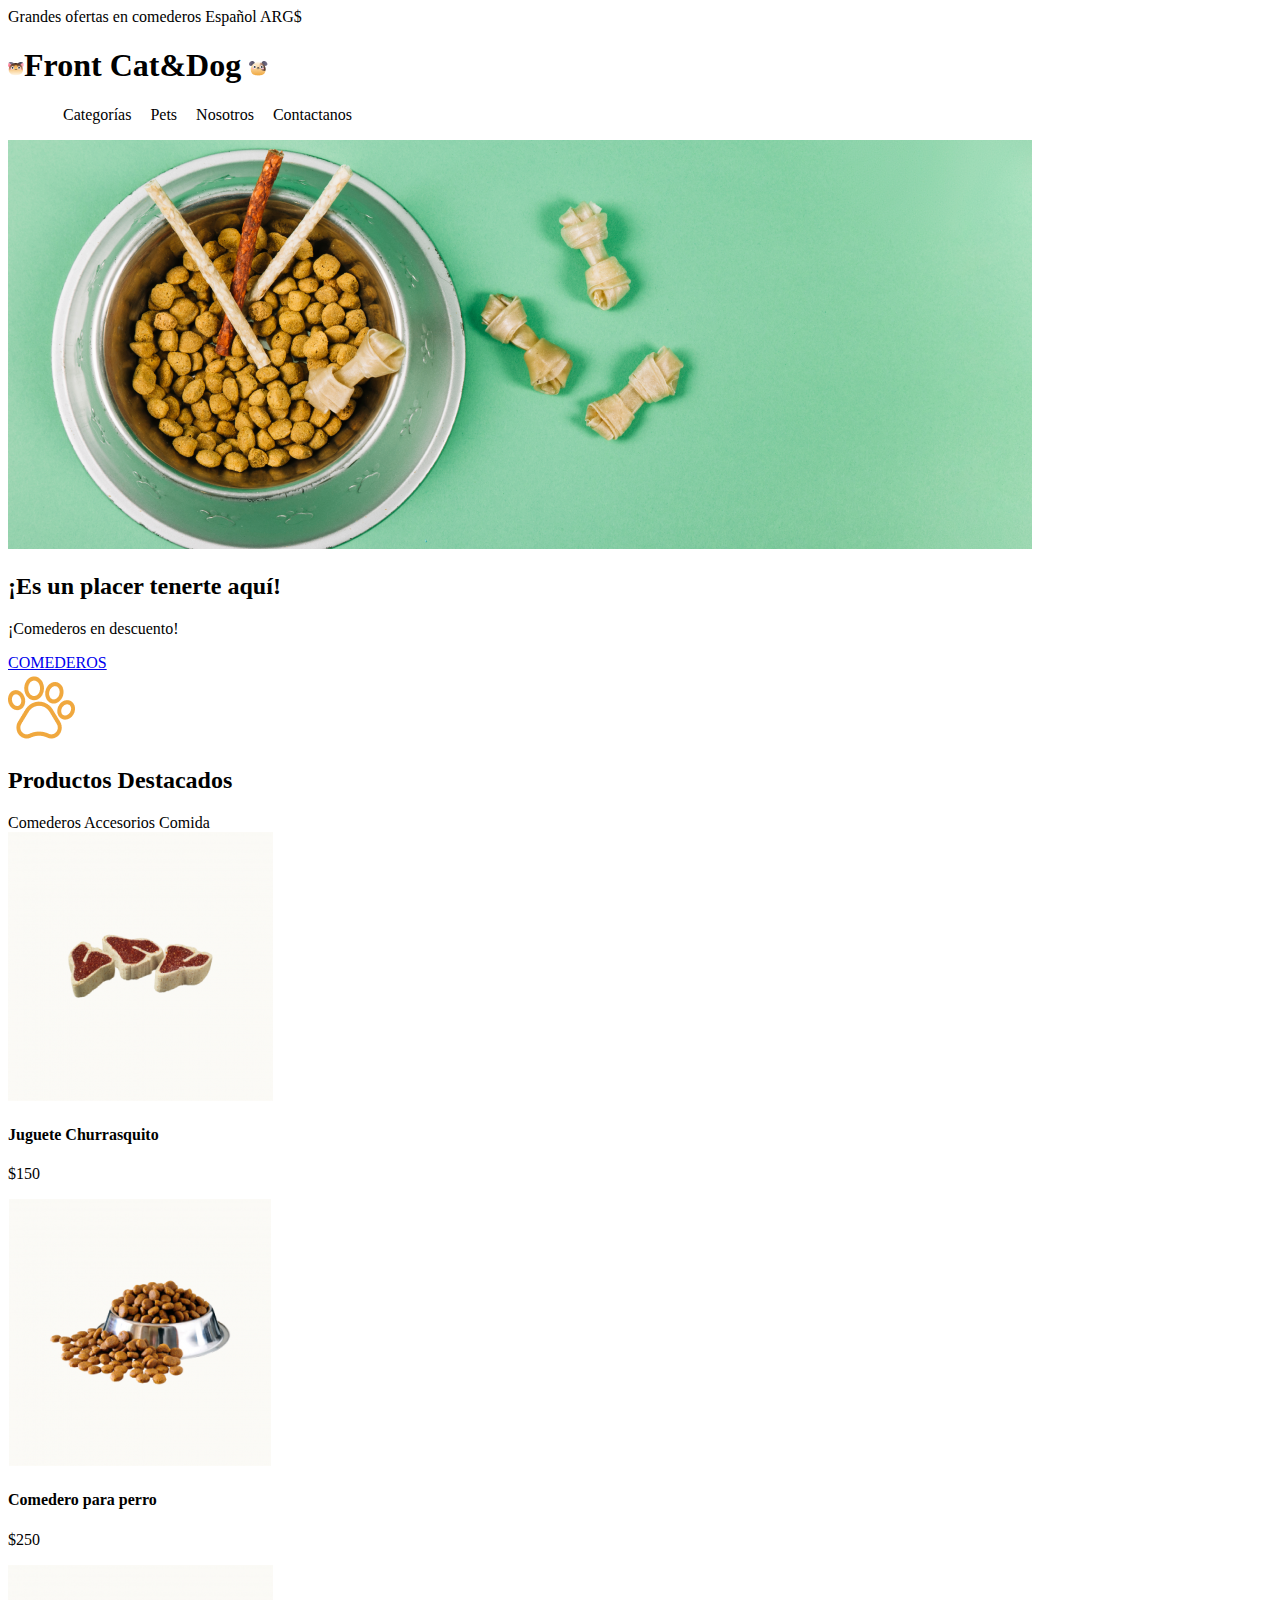
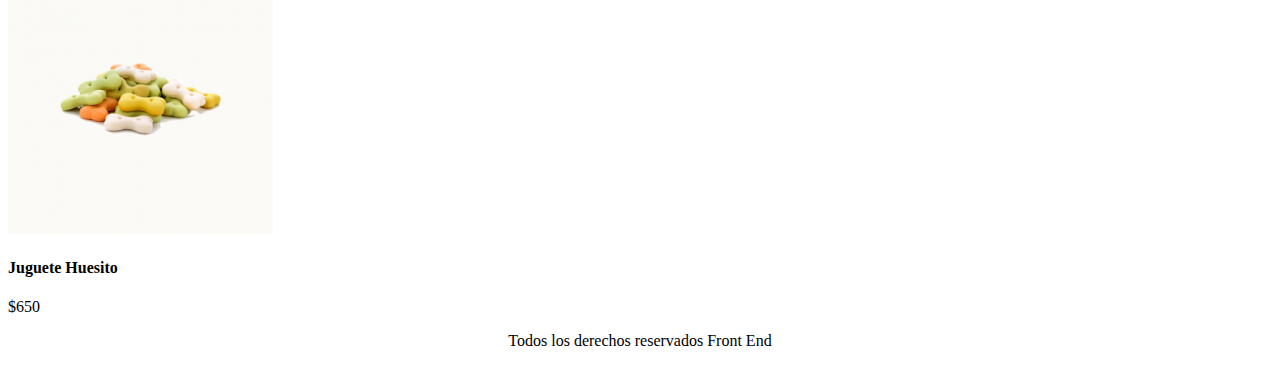
==== index.html @ 1dcbf635 "petshop primer armado" ====
<!DOCTYPE html>
<html lang="es">
<head>
    <meta charset="UTF-8">
    <meta http-equiv="X-UA-Compatible" content="IE=edge">
    <meta name="viewport" content="width=device-width, initial-scale=1.0">
    <title>Petshop</title>
</head>
<body>
    <header>
        <div>
            <span>Grandes ofertas en comederos</span>
            <span>Español</span>
            <span>ARG$</span>
        </div>
        <div>
            <h1>
                <img src="img/Cat.png" alt="logo gato">Front Cat&Dog <img src="img/Dog.png" alt="logo perro">
            </h1>
            <nav>
                <ul type="none">
                    <list><img src="img/pawprint 4.png" alt="patita">Categorías</list>
                    <list><img src="img/pawprint 4.png" alt="patita">Pets</list>
                    <list><img src="img/pawprint 4.png" alt="patita">Nosotros</list>
                    <list><img src="img/pawprint 4.png" alt="patita">Contactanos</list>
                </ul>
            </nav>
        </div>
    </header>
    <main>
        <section>
            <img src="img/bowl-and-pet-daities-on-green-background 1.png" alt="comedero fondo">
            <h2>¡Es un placer tenerte aquí! </h2>
            <p>¡Comederos en descuento!</p>
            <a href="comederos.html">COMEDEROS</a>
        </section>
        
        <section>
            <img src="img/pawprint 1.png" alt="pawprint">
            <h2>Productos Destacados</h2>
            <span>Comederos</span>
            <span>Accesorios</span>
            <span>Comida</span>

            <div>
                <img src="img/churrasquito.png" alt="churrasquito">
                <h4>Juguete Churrasquito</h4>
                <p>$150</p>
            </div>

            <div>
                <img src="img/comedero.png" alt="churrasquito">
                <h4>Comedero para perro</h4>
                <p>$250</p>
            </div>

            <div>
                <img src="img/Huesito.png" alt="churrasquito">
                <h4>Juguete Huesito</h4>
                <p>$650</p>
            </div>

        </section>
    </main>
    <footer>
        <p style="text-align: center;">Todos los derechos reservados Front End</p>
    </footer>
    
</body>
</html>
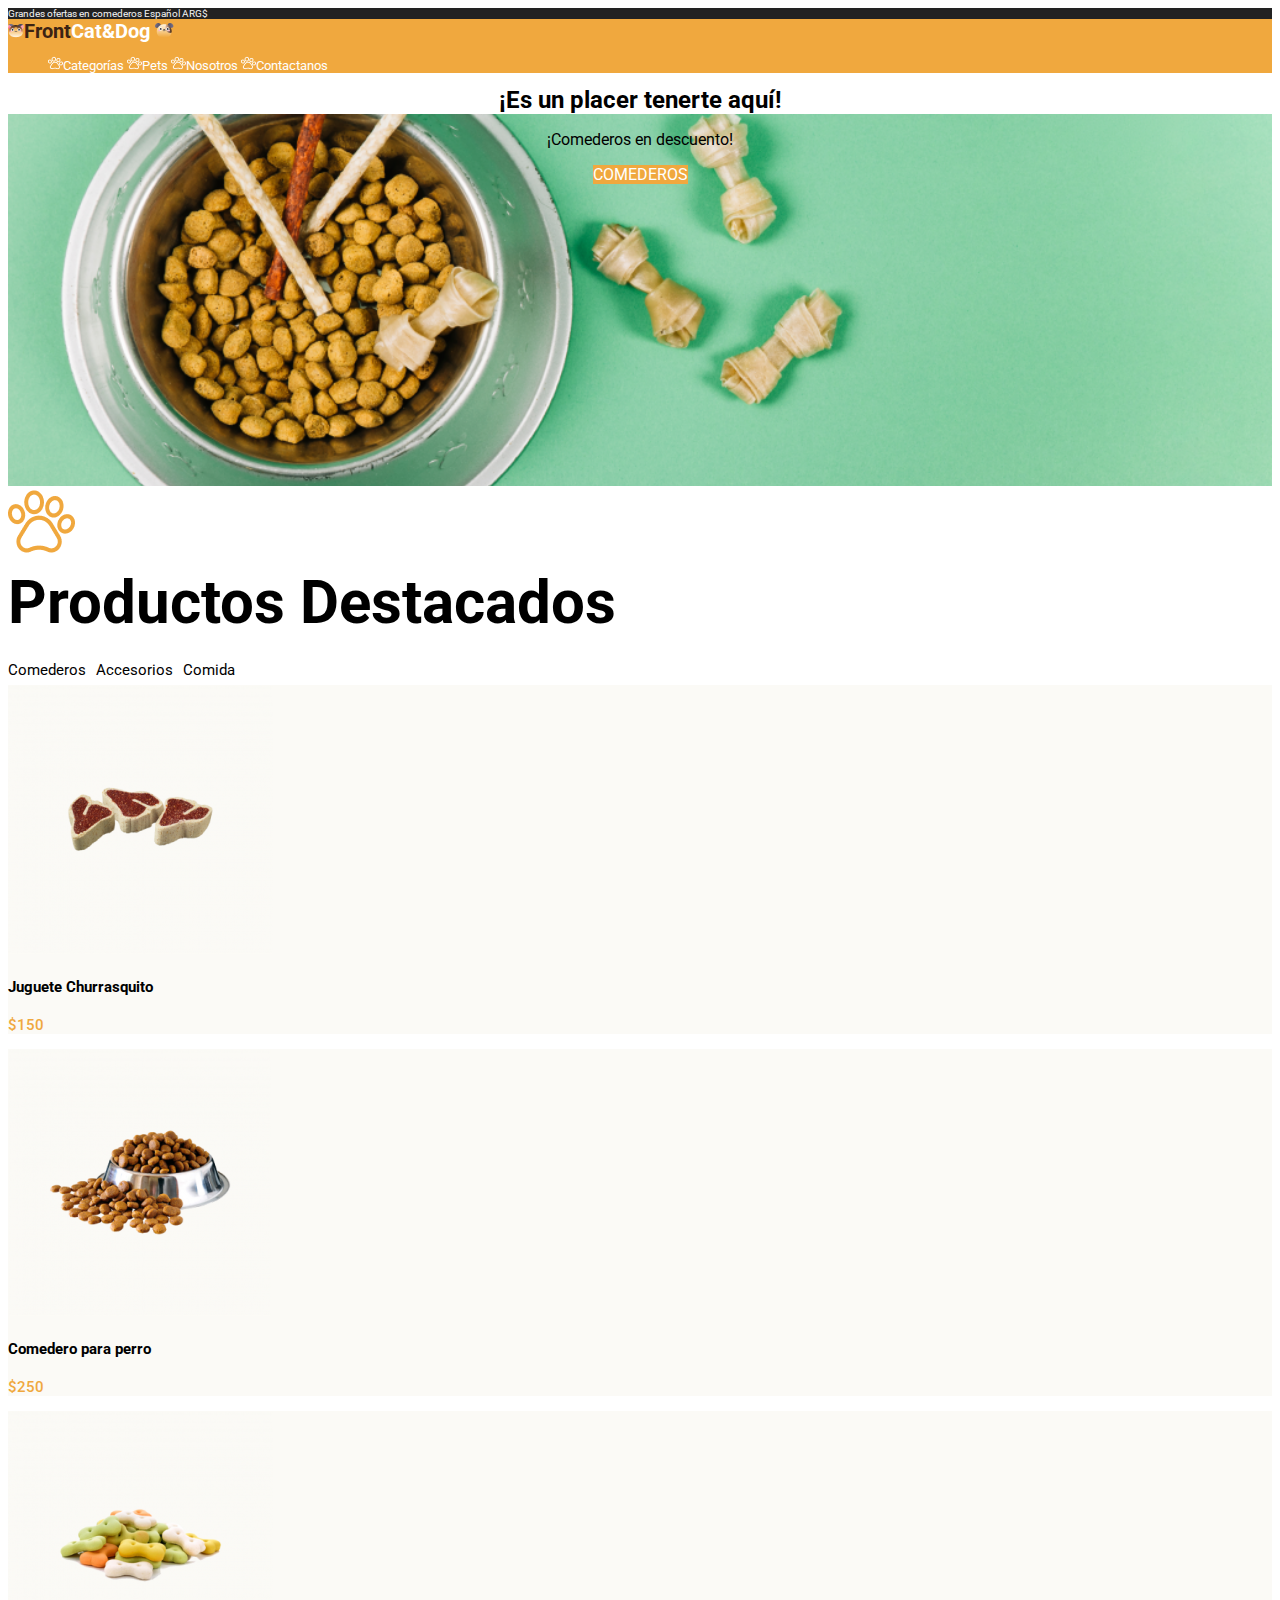
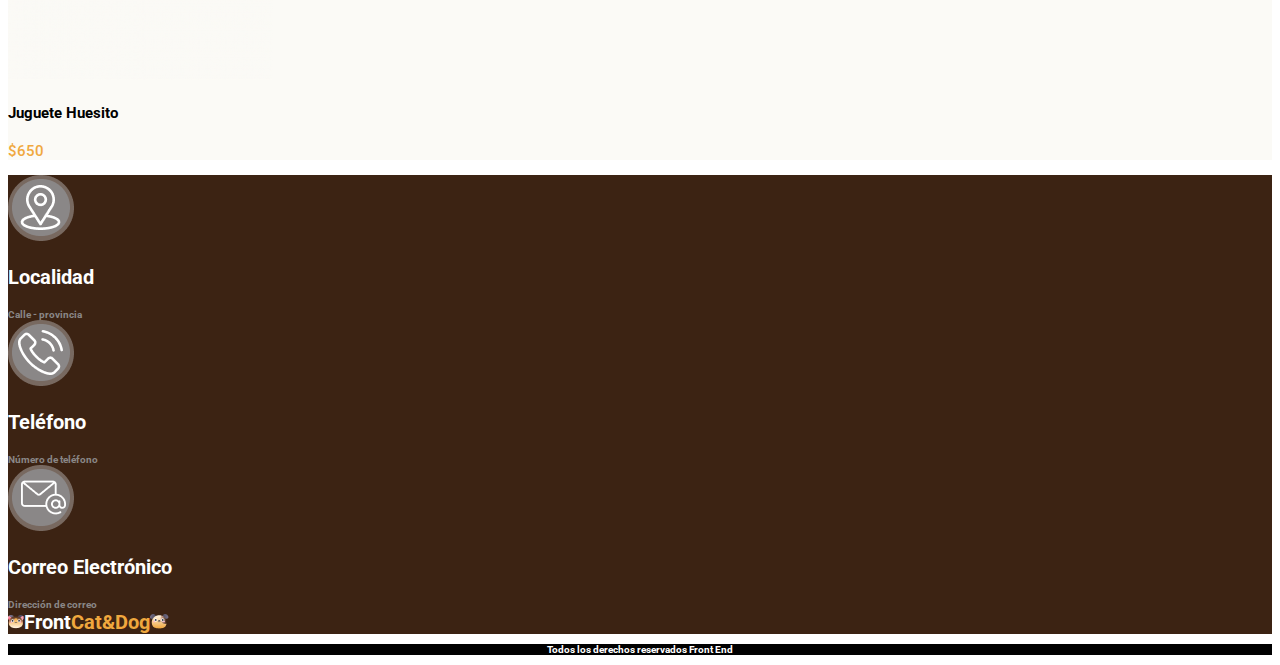
==== commit 7cd71652: "Agregue fuentes, fondos y iconos" ====
--- a/index.html
+++ b/index.html
@@ -5,17 +5,19 @@
     <meta http-equiv="X-UA-Compatible" content="IE=edge">
     <meta name="viewport" content="width=device-width, initial-scale=1.0">
     <title>Petshop</title>
+    <link rel="stylesheet" href="https://cdnjs.cloudflare.com/ajax/libs/font-awesome/5.15.3/css/all.min.css" referrerpolicy="no-referrer" />
+    <link rel="stylesheet" href="css/style.css">
 </head>
 <body>
     <header>
-        <div>
+        <div class="barra-ofertas">
             <span>Grandes ofertas en comederos</span>
             <span>Español</span>
             <span>ARG$</span>
         </div>
-        <div>
+        <div class="barra-principal">
             <h1>
-                <img src="img/Cat.png" alt="logo gato">Front Cat&Dog <img src="img/Dog.png" alt="logo perro">
+                <img src="img/Cat.png" alt="logo gato"><span>Front</span>Cat&Dog <img src="img/Dog.png" alt="logo perro">
             </h1>
             <nav>
                 <ul type="none">
@@ -29,32 +31,35 @@
     </header>
     <main>
         <section>
-            <img src="img/bowl-and-pet-daities-on-green-background 1.png" alt="comedero fondo">
-            <h2>¡Es un placer tenerte aquí! </h2>
-            <p>¡Comederos en descuento!</p>
-            <a href="comederos.html">COMEDEROS</a>
+            <div class="heroe">
+                <h2>¡Es un placer tenerte aquí! </h2>
+                <p>¡Comederos en descuento!</p>
+                <a href="comederos.html">COMEDEROS</a>
+            </div>
         </section>
         
         <section>
-            <img src="img/pawprint 1.png" alt="pawprint">
-            <h2>Productos Destacados</h2>
-            <span>Comederos</span>
-            <span>Accesorios</span>
-            <span>Comida</span>
+            <div class="producto-destacado">
+                <img src="img/pawprint 1.png" alt="pawprint">
+                <h2>Productos Destacados</h2>
+                <span>Comederos</span>
+                <span>Accesorios</span>
+                <span>Comida</span>
+            </div>
 
-            <div>
+            <div class= "card">
                 <img src="img/churrasquito.png" alt="churrasquito">
                 <h4>Juguete Churrasquito</h4>
                 <p>$150</p>
             </div>
 
-            <div>
+            <div class= "card">
                 <img src="img/comedero.png" alt="churrasquito">
                 <h4>Comedero para perro</h4>
                 <p>$250</p>
             </div>
 
-            <div>
+            <div class= "card">
                 <img src="img/Huesito.png" alt="churrasquito">
                 <h4>Juguete Huesito</h4>
                 <p>$650</p>
@@ -63,7 +68,24 @@
         </section>
     </main>
     <footer>
-        <p style="text-align: center;">Todos los derechos reservados Front End</p>
+        <div class="footer-top">
+            <img src="img/Icono location.png" alt="location">
+            <h3>Localidad</h2>
+            <p>Calle - provincia</p>
+            <img src="img/Icono tel.png" alt="telefono">
+            <h3>Teléfono</h2>
+            <p>Número de teléfono</p>
+            <img src="img/Icono correo.png" alt="correo">
+            <h3>Correo Electrónico</h2>
+            <p>Dirección de correo</p>
+            <h2>
+                <img src="img/Cat.png" alt="logo gato"><span>Front</span>Cat&Dog<img src="img/Dog.png" alt="logo perro">
+            </h2>
+        </div>
+        
+        <div class= "footer-bottom">
+            <p style="text-align: center;">Todos los derechos reservados Front End</p>
+        </div>
     </footer>
     
 </body>
--- a/css/style.css
+++ b/css/style.css
@@ -0,0 +1,120 @@
+@import url("https://fonts.googleapis.com/css2?family=Roboto:wght@400;700&display=swap");
+
+body {
+  font-family: "Roboto", sans-serif;
+}
+
+/* Estilos del header */
+.barra-ofertas {
+  background-color: #222222;
+  color: #f3f3f3;
+  font-weight: 400;
+  font-size: 10px;
+}
+
+.barra-principal {
+  background-color: #f0a83e;
+  margin: 0px;
+}
+
+.barra-principal nav {
+  font-weight: 400;
+  font-size: 13px;
+  color: #ffffff;
+}
+
+h1 {
+  font-weight: 700;
+  font-size: 20px;
+  color: #ffffff;
+}
+
+h1 span {
+  color: #3c2313;
+}
+
+h2 span {
+  color: #ffffff;
+}
+
+h1,
+h2 {
+  margin: 0px;
+}
+
+/* Estilos del main */
+
+.heroe {
+  background: beige
+    url("../img/bowl-and-pet-daities-on-green-background\ 1.png") no-repeat
+    center;
+  background-size: cover;
+  height: 400px;
+  margin: 0px;
+  text-align: center;
+}
+.heroe a {
+  background-color: #f0a83e;
+  text-decoration: none;
+  color: #ffffff;
+}
+
+.heroe h2 {
+  background-color: #ffffff;
+}
+
+.producto-destacado {
+  font-size: 40px;
+  font-weight: 700;
+}
+section span {
+  font-weight: 400;
+  font-size: 15px;
+}
+
+.card {
+  background-color: #fbfaf6;
+  margin: 0px;
+  padding: 0px;
+  font-size: 15px;
+  font-weight: 500;
+}
+
+.card p {
+  color: #f0a83e;
+  font-size: 15px;
+  font-weight: 500;
+}
+
+.footer-top {
+  background-color: #3c2313;
+  color: #ffffff;
+}
+
+.footer-top h3 {
+  color: #ffffff;
+  font-size: 20px;
+  font-weight: 700;
+}
+
+.footer-top h2 {
+  font-weight: 700;
+  font-size: 20px;
+  color: #f0a83e;
+}
+
+.footer-top p {
+  color: #8a8787;
+  font-weight: 700;
+  font-size: 10px;
+  margin: 0px;
+}
+
+.footer-bottom {
+  background-color: black;
+  color: #ffffff;
+  font-weight: 700;
+  font-size: 10px;
+  font-style: normal;
+  margin: 0px;
+}
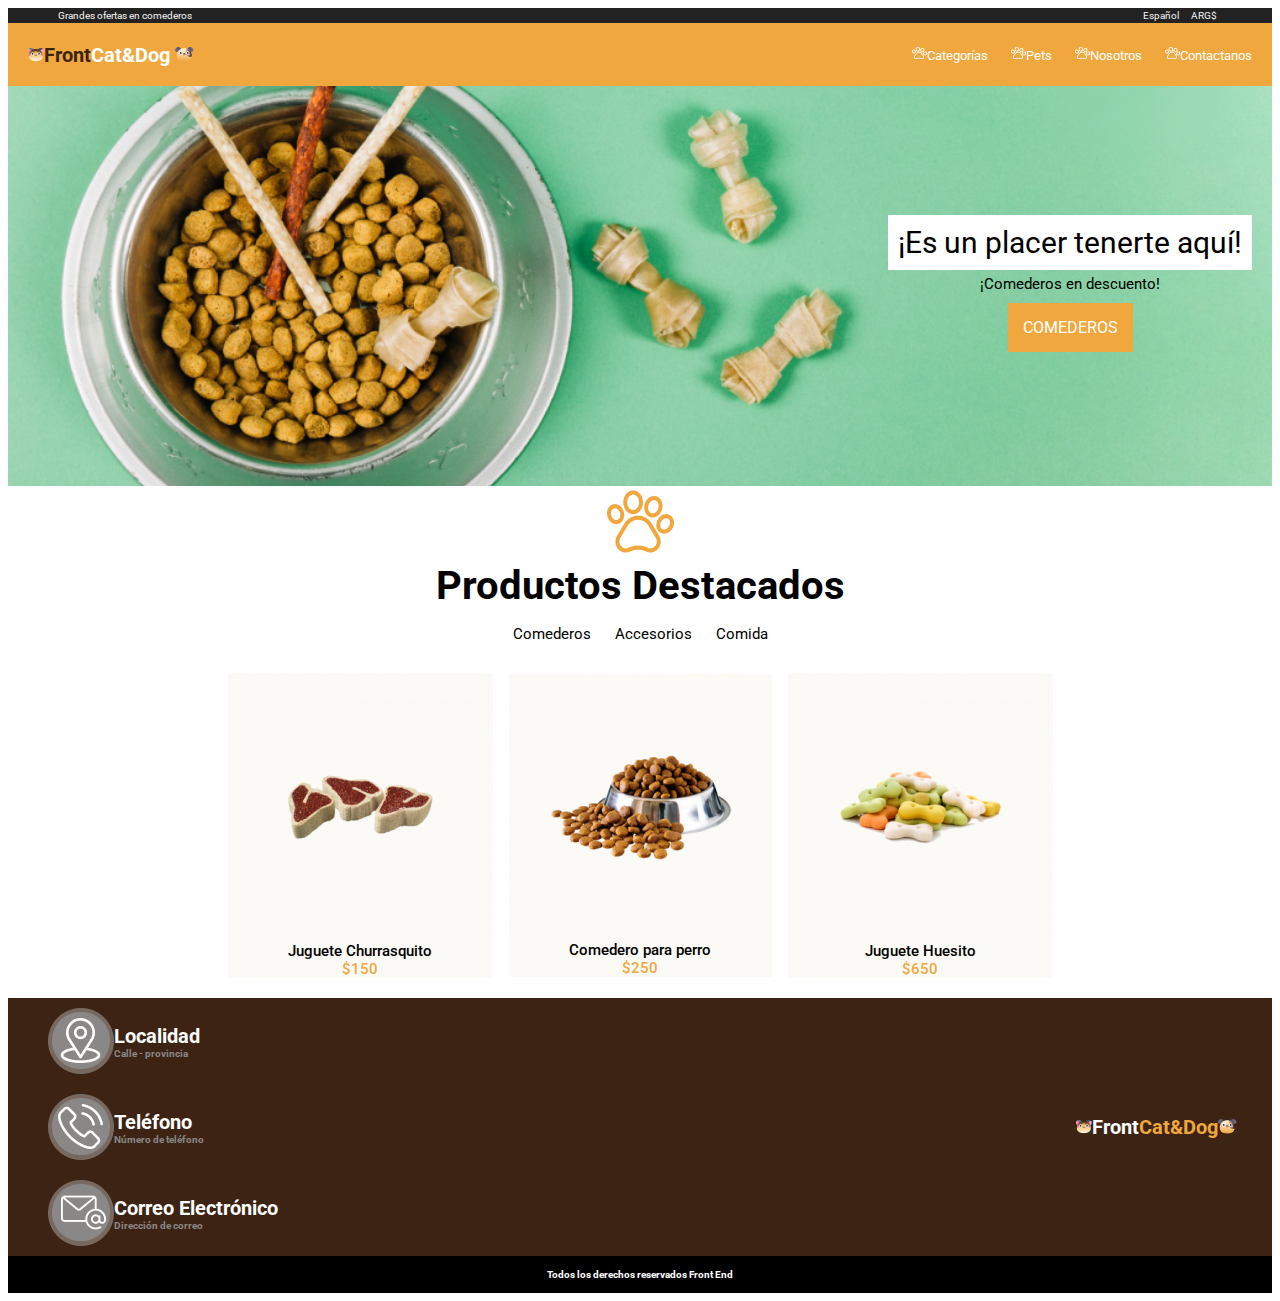
==== commit c08b0b87: "Actualizado con flex" ====
--- a/index.html
+++ b/index.html
@@ -11,9 +11,13 @@
 <body>
     <header>
         <div class="barra-ofertas">
-            <span>Grandes ofertas en comederos</span>
-            <span>Español</span>
-            <span>ARG$</span>
+            <div class="barra-ofertas-principal">
+                <span>Grandes ofertas en comederos</span>
+            </div>
+            <div class="barra-ofertas-secundaria">
+                <span>Español</span>
+                <span>ARG$</span>
+            </div>
         </div>
         <div class="barra-principal">
             <h1>
@@ -33,7 +37,7 @@
         <section>
             <div class="heroe">
                 <h2>¡Es un placer tenerte aquí! </h2>
-                <p>¡Comederos en descuento!</p>
+                <span>¡Comederos en descuento!</span>
                 <a href="comederos.html">COMEDEROS</a>
             </div>
         </section>
@@ -42,45 +46,64 @@
             <div class="producto-destacado">
                 <img src="img/pawprint 1.png" alt="pawprint">
                 <h2>Productos Destacados</h2>
-                <span>Comederos</span>
-                <span>Accesorios</span>
-                <span>Comida</span>
+                <div class="listado">
+                    <span>Comederos</span>
+                    <span>Accesorios</span>
+                    <span>Comida</span>
+                </div>
             </div>
+            <div class="conteiner">
+                <div class= "card">
+                    <img src="img/churrasquito.png" alt="churrasquito">
+                    <h4>Juguete Churrasquito</h4>
+                    <p>$150</p>
+                </div>
 
-            <div class= "card">
-                <img src="img/churrasquito.png" alt="churrasquito">
-                <h4>Juguete Churrasquito</h4>
-                <p>$150</p>
-            </div>
+                <div class= "card">
+                    <img src="img/comedero.png" alt="churrasquito">
+                    <h4>Comedero para perro</h4>
+                    <p>$250</p>
+                </div>
 
-            <div class= "card">
-                <img src="img/comedero.png" alt="churrasquito">
-                <h4>Comedero para perro</h4>
-                <p>$250</p>
-            </div>
-
-            <div class= "card">
-                <img src="img/Huesito.png" alt="churrasquito">
-                <h4>Juguete Huesito</h4>
-                <p>$650</p>
+                <div class= "card">
+                    <img src="img/Huesito.png" alt="churrasquito">
+                    <h4>Juguete Huesito</h4>
+                    <p>$650</p>
+                </div>
             </div>
 
         </section>
     </main>
     <footer>
         <div class="footer-top">
-            <img src="img/Icono location.png" alt="location">
-            <h3>Localidad</h2>
-            <p>Calle - provincia</p>
-            <img src="img/Icono tel.png" alt="telefono">
-            <h3>Teléfono</h2>
-            <p>Número de teléfono</p>
-            <img src="img/Icono correo.png" alt="correo">
-            <h3>Correo Electrónico</h2>
-            <p>Dirección de correo</p>
-            <h2>
-                <img src="img/Cat.png" alt="logo gato"><span>Front</span>Cat&Dog<img src="img/Dog.png" alt="logo perro">
-            </h2>
+            <div class="ubicacion">
+                <div class="localidad">
+                    <img src="img/Icono location.png" alt="location">
+                    <div class="texto">
+                        <h3>Localidad</h3>
+                        <p>Calle - provincia</p>
+                    </div>
+                </div>
+                <div class="telefono">
+                    <img src="img/Icono tel.png" alt="telefono">
+                    <div class="texto">
+                        <h3>Teléfono</h3>
+                        <p>Número de teléfono</p>
+                    </div>
+                </div>
+                <div class="email">
+                    <img src="img/Icono correo.png" alt="correo">
+                    <div class="texto">
+                        <h3>Correo Electrónico</h3>
+                        <p>Dirección de correo</p>
+                    </div>
+                </div>
+            </div>
+            <div class="logo">
+                <h2>
+                    <img src="img/Cat.png" alt="logo gato"><span>Front</span>Cat&Dog<img src="img/Dog.png" alt="logo perro">
+                </h2>
+            </div>
         </div>
         
         <div class= "footer-bottom">
--- a/css/style.css
+++ b/css/style.css
@@ -1,4 +1,4 @@
-@import url("https://fonts.googleapis.com/css2?family=Roboto:wght@400;700&display=swap");
+@import url("https://fonts.googleapis.com/css2?family=Roboto:wght@400;500;700&display=swap");
 
 body {
   font-family: "Roboto", sans-serif;
@@ -10,11 +10,28 @@
   color: #f3f3f3;
   font-weight: 400;
   font-size: 10px;
-}
-
+  display: flex;
+  justify-content: space-between;
+}
+
+.barra-ofertas-principal {
+  margin: 2px 50px;
+}
+
+.barra-ofertas-secundaria {
+  margin: 2px 50px;
+}
+
+.barra-ofertas-secundaria span {
+  margin: 5px;
+}
 .barra-principal {
   background-color: #f0a83e;
   margin: 0px;
+  display: flex;
+  justify-content: space-between;
+  align-items: center;
+  padding: 10px;
 }
 
 .barra-principal nav {
@@ -23,10 +40,15 @@
   color: #ffffff;
 }
 
+nav ul list {
+  margin: 5px 10px;
+}
+
 h1 {
   font-weight: 700;
   font-size: 20px;
   color: #ffffff;
+  margin: 5px 10px;
 }
 
 h1 span {
@@ -35,11 +57,6 @@
 
 h2 span {
   color: #ffffff;
-}
-
-h1,
-h2 {
-  margin: 0px;
 }
 
 /* Estilos del main */
@@ -52,43 +69,96 @@
   height: 400px;
   margin: 0px;
   text-align: center;
+  display: flex;
+  align-content: flex-end;
+  flex-direction: column;
+  flex-wrap: wrap;
+  justify-content: center;
+  align-items: center;
 }
 .heroe a {
   background-color: #f0a83e;
   text-decoration: none;
   color: #ffffff;
+  padding: 15px;
+  margin: 10px;
 }
 
 .heroe h2 {
   background-color: #ffffff;
+  display: inline-block;
+  margin: 5px 20px;
+  padding: 10px;
+  font-size: 30px;
+  font-weight: 400;
 }
 
 .producto-destacado {
+  display: flex;
+  flex-direction: column;
+  flex-wrap: wrap;
+  align-content: center;
+  justify-content: space-evenly;
+  align-items: center;
+}
+
+.producto-destacado h2 {
   font-size: 40px;
   font-weight: 700;
-}
+  margin: 5px;
+}
+
+.listado {
+  margin: 10px;
+}
+
+.listado span {
+  font-size: 15px;
+  font-weight: 400;
+  margin: 10px;
+}
+
 section span {
   font-weight: 400;
   font-size: 15px;
+}
+
+.conteiner {
+  display: flex;
+  justify-content: center;
+  align-items: center;
 }
 
 .card {
   background-color: #fbfaf6;
-  margin: 0px;
+  margin: 20px 8px;
   padding: 0px;
   font-size: 15px;
   font-weight: 500;
-}
-
+  display: flex;
+  flex-direction: column;
+  align-items: center;
+}
+
+.card h4 {
+  margin: 0px;
+  font-size: 15px;
+  font-weight: 500;
+}
 .card p {
   color: #f0a83e;
   font-size: 15px;
   font-weight: 500;
+  margin: 0px;
 }
 
 .footer-top {
   background-color: #3c2313;
   color: #ffffff;
+  display: flex;
+  align-items: center;
+  justify-content: space-between;
+  margin: 0px;
 }
 
 .footer-top h3 {
@@ -101,6 +171,7 @@
   font-weight: 700;
   font-size: 20px;
   color: #f0a83e;
+  margin: 35px;
 }
 
 .footer-top p {
@@ -109,6 +180,39 @@
   font-size: 10px;
   margin: 0px;
 }
+.ubicacion {
+  display: flex;
+  flex-direction: column;
+}
+
+.ubicacion h3 {
+  margin: 0px;
+}
+
+.ubicacion p {
+  margin: 0px;
+}
+
+.localidad {
+  display: flex;
+  align-items: center;
+  justify-content: flex-start;
+  margin: 10px 40px;
+}
+
+.telefono {
+  display: flex;
+  align-items: center;
+  justify-content: flex-start;
+  margin: 10px 40px;
+}
+
+.email {
+  display: flex;
+  align-items: center;
+  justify-content: flex-start;
+  margin: 10px 40px;
+}
 
 .footer-bottom {
   background-color: black;
@@ -117,4 +221,5 @@
   font-size: 10px;
   font-style: normal;
   margin: 0px;
-}
+  padding: 3px;
+}
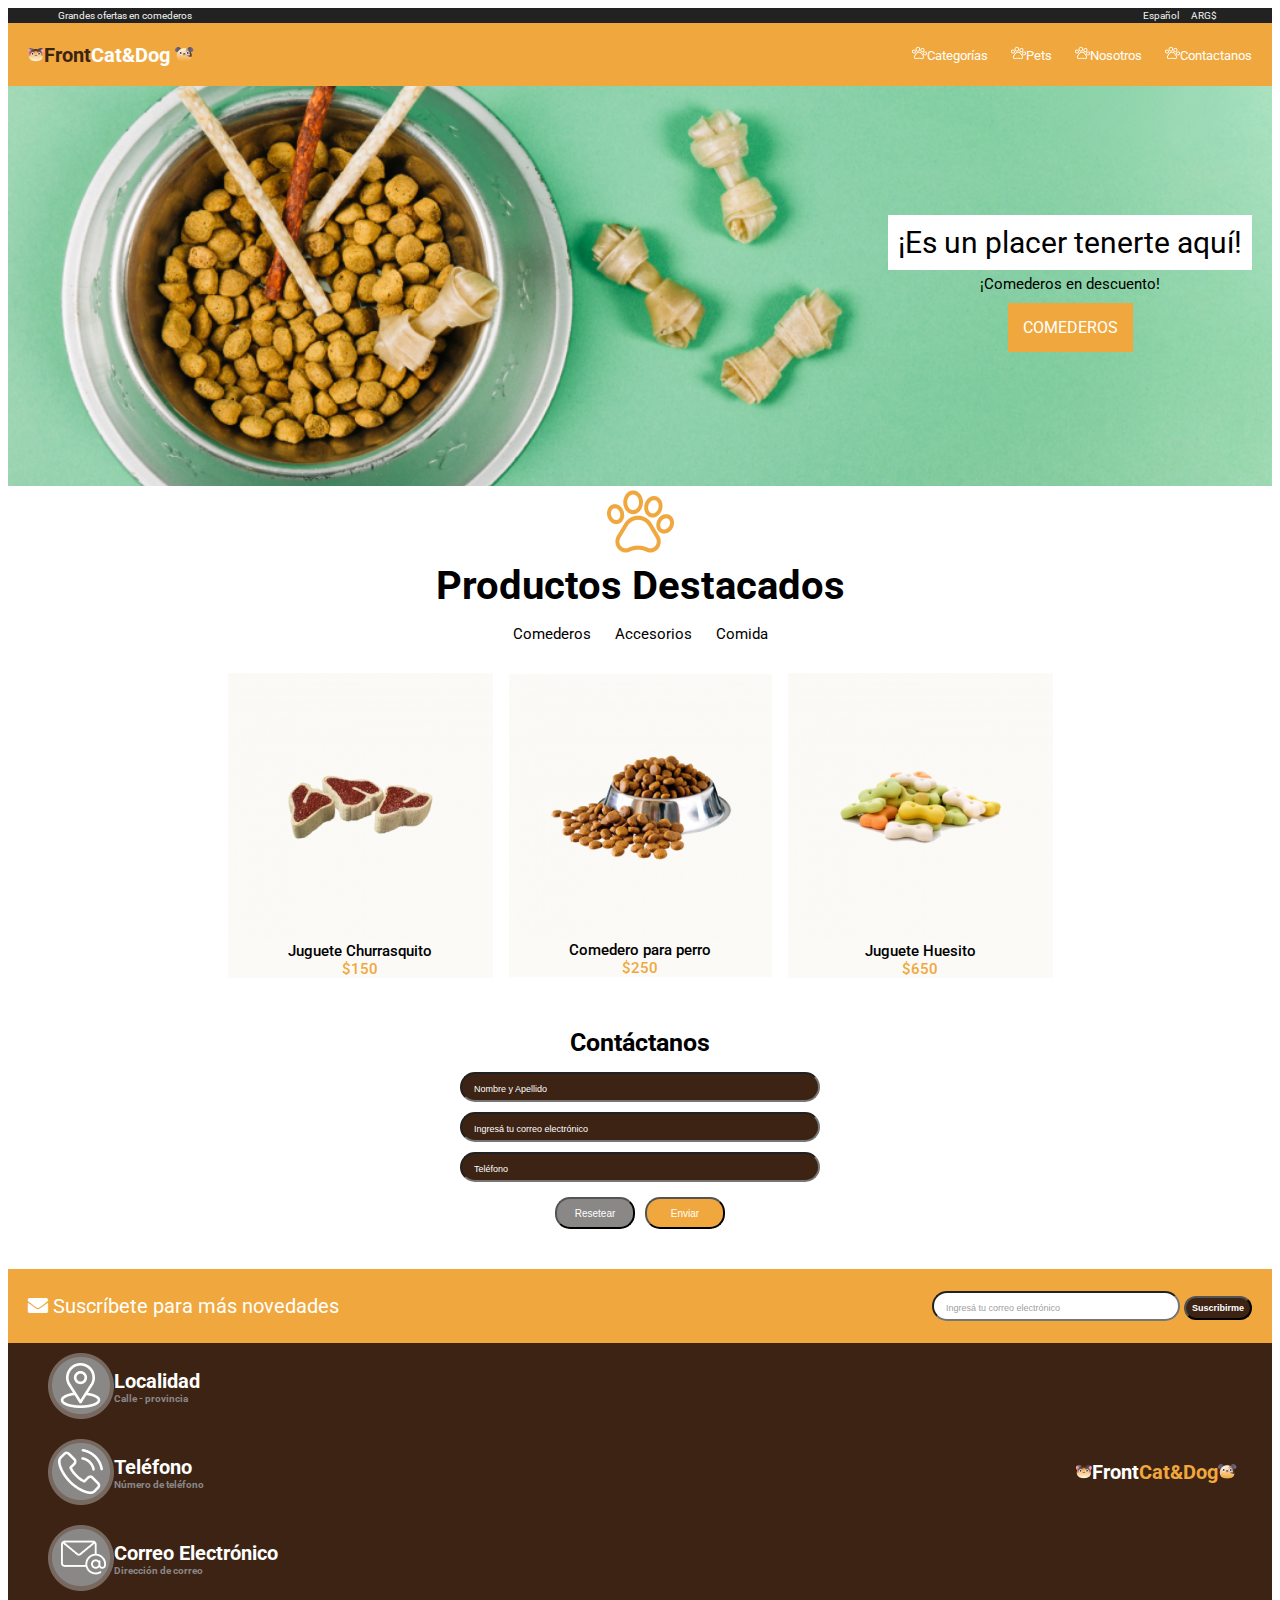
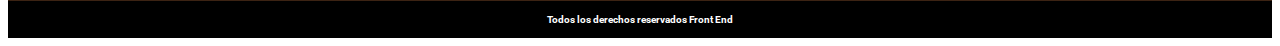
==== commit f5d370da: "agrego formulario" ====
--- a/index.html
+++ b/index.html
@@ -71,10 +71,37 @@
                     <p>$650</p>
                 </div>
             </div>
-
         </section>
+        <div class="formulario">
+            <h2>Contáctanos</h2>
+            <form action="" method="POST">
+                <label for="name"></label>
+                <input type="text" name="name" id="name" placeholder="Nombre y Apellido">
+                <label for="email"></label>
+                <input type="email" name="email" id="email" placeholder="Ingresá tu correo electrónico">
+                <label for="tel"></label>
+                <input type="tel" name="tel" id="tel" placeholder="Teléfono">
+                <div class="botones">
+                    <input type="reset" id= "reset" value="Resetear">
+                    <input type="submit" id= "submit" value="Enviar">
+                </div>
+            </form>
+        </div>
     </main>
     <footer>
+        <div class="suscribite">
+            <div class="suscribite-novedades">
+                <i class="fas fa-envelope"></i>
+                <p>Suscríbete para más novedades</p>
+            </div>
+            <div class="suscribite-form">
+                <form action=""method="POST">
+                    <label for="email"></label>
+                    <input type="email" name="email" id="email" placeholder="Ingresá tu correo electrónico">
+                    <input type="submit" id="submit-suscribite" value="Suscribirme">
+                </form>
+            </div>
+        </div>
         <div class="footer-top">
             <div class="ubicacion">
                 <div class="localidad">
--- a/css/style.css
+++ b/css/style.css
@@ -152,6 +152,107 @@
   margin: 0px;
 }
 
+.formulario{
+  max-width: 40vh;
+  margin: 0 auto;
+}
+
+.formulario h2{
+  text-align: center;
+  margin-top: 30px;
+  margin-bottom: 10px;
+  font-size: 25px;
+}
+
+.formulario form{
+  display: flex;
+  flex-direction: column;
+  gap: 5px;
+}
+
+.formulario input{
+  background: #3C2313;
+  border-radius: 15px;
+  color: #ffffff;
+  height: 1.5rem;
+}
+
+.formulario form ::placeholder{
+  color: #ffffff;
+  font-size: 9px;
+  font-weight: 400;
+  padding: 10px;
+}
+
+.botones{
+  display: flex;
+  justify-content: center;
+  margin: 10px;
+  gap: 10px;
+}
+
+#reset{
+  background-color:#8A8787;
+  height: 2rem;
+  width: 5rem;
+  font-size: 10px;
+}
+
+#submit{
+  background-color:#F0A83E;
+  height: 2rem;
+  width: 5rem;
+  font-size: 10px;
+}
+
+/*Estilos footer*/
+
+.suscribite{
+  display:flex;
+  justify-content: space-between;
+  background-color: #f0a83e;
+  align-items: center;
+  margin-top: 30px;
+}
+
+.suscribite-novedades{
+  display: flex;
+  align-items: center;
+  gap: 5px;
+  margin: 5px 20px;
+  font-size: 20px;
+  font-family: 700;
+  color: #ffffff;
+}
+
+.suscribite-form{
+  margin: 5px 20px;
+}
+
+.suscribite-form #email {
+  border-radius: 15px;
+  width: 15rem;
+  height: 1.5rem;
+}
+
+.suscribite-form ::placeholder{
+  color: #A0A0A0;
+  font-size: 9px;
+  font-weight: 400;
+  padding: 10px;
+}
+
+#submit-suscribite{
+  background: #3C2313;
+  border-radius: 15px;
+  color: #ffffff;
+  height: 1.5rem;
+  font-size: 9px;
+  font-weight: 700;
+}
+
+
+
 .footer-top {
   background-color: #3c2313;
   color: #ffffff;
@@ -165,6 +266,7 @@
   color: #ffffff;
   font-size: 20px;
   font-weight: 700;
+  margin: 0px 10px;
 }
 
 .footer-top h2 {
@@ -178,7 +280,7 @@
   color: #8a8787;
   font-weight: 700;
   font-size: 10px;
-  margin: 0px;
+  margin: 0px 10px;
 }
 .ubicacion {
   display: flex;
